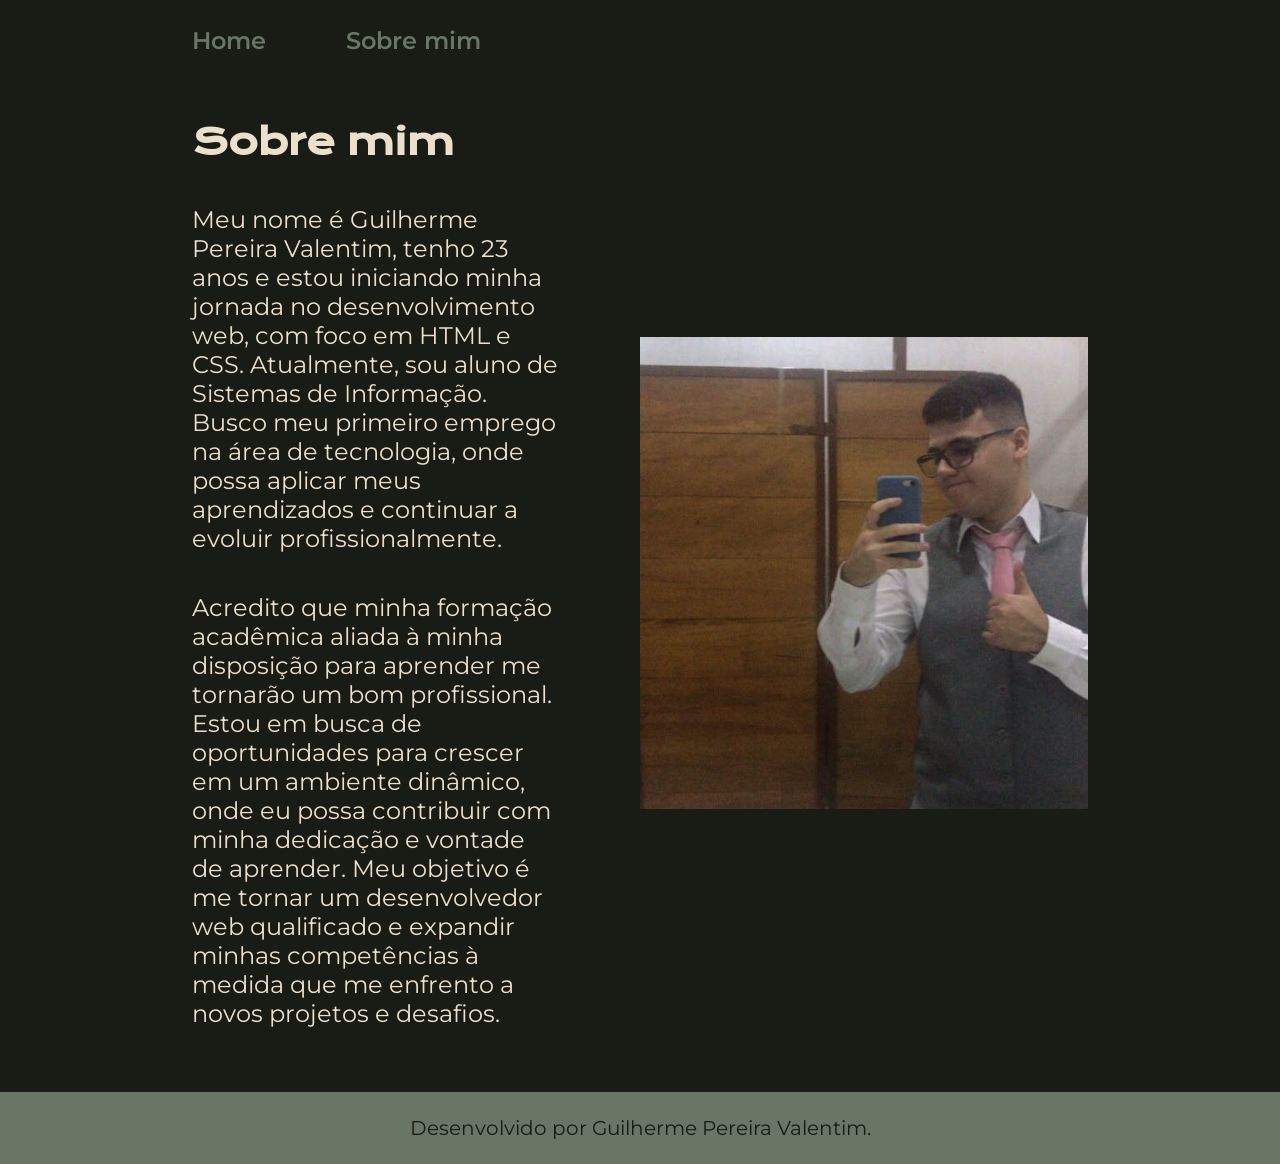
==== about.html @ fc21dad8 "first commit" ====
<!DOCTYPE html>
<html lang="pt-br">
<head>
    <meta charset="UTF-8">
    <meta name="viewport" content="width=device-width, initial-scale=1.0">
    <title>Sobre mim</title>
    <link rel="stylesheet" href="./styles/style.css">
</head>
<body>
    <header class="cabecalho">
        <nav class="cabecalho__menu">
            <a class="cabecalho__menu__link" href="index.html">Home</a>
            <a class="cabecalho__menu__link" href="about.html">Sobre mim</a>
        </nav>
    </header>
    <main class="apresentacao">
        <section class="apresentacao__conteudo">
            <h1 class="apresentacao__conteudo__titulo">Sobre mim</h1>
            <p class="apresentacao__conteudo__texto">Meu nome é Guilherme Pereira Valentim, tenho 23 anos e estou iniciando minha jornada no desenvolvimento web, com foco em HTML e CSS. Atualmente, sou aluno de Sistemas de Informação. Busco meu primeiro emprego na área de tecnologia, onde possa aplicar meus aprendizados e continuar a evoluir profissionalmente.</p>
            <p class="apresentacao__conteudo__texto">Acredito que minha formação acadêmica aliada à minha disposição para aprender me tornarão um bom profissional. Estou em busca de oportunidades para crescer em um ambiente dinâmico, onde eu possa contribuir com minha dedicação e vontade de aprender. Meu objetivo é me tornar um desenvolvedor web qualificado e expandir minhas competências à medida que me enfrento a novos projetos e desafios.</p>
        </section>
        <img class="apresentacao__imagem" src="./assets/eu.jpeg" alt="foto minha">
    </main>
    <footer class="rodape">
        <p>Desenvolvido por Guilherme Pereira Valentim.</p>
    </footer>
</body>
</html>
---- styles/style.css ----
@import url('https://fonts.googleapis.com/css2?family=Krona+One&family=Montserrat:ital,wght@0,600;1,600&display=swap');

:root {
    --cor-primaria: #181C14; 
    --cor-secundaria: #ECDFCC;
    --cor-terciaria: #697565;
    --cor-hover: #3C3D37;

    --fonte-principal: 'Krona One', sans-serif;
    --fonte-secundaria: 'Montserrat' , sans-serif;
}

* {
    margin: 0;
    padding: 0;;
}

body {
    /* height: 100vh; */
    box-sizing: border-box;
    background-color: var(--cor-primaria);
    color: var(--cor-secundaria);
}

.cabecalho {
    padding: 2% 0% 0% 15%;
    
}

.cabecalho__menu {
    display: flex;
    gap: 80px;

}

.cabecalho__menu__link {
    font-family: var(--fonte-secundaria);
    font-weight: 600;
    font-size: 1.5rem;
    color: var(--cor-terciaria);
    text-decoration: none;
}

.apresentacao {
    padding: 5% 15%;
    display: flex;
    align-items: center;
    justify-content: space-between;
    gap: 82px;
}

.apresentacao__conteudo {
    width: 50%;
    display: flex;
    flex-direction: column;
    gap: 40px;
}

.apresentacao__conteudo__titulo {
    font-size: 2.25rem;
    font-family: var(--fonte-principal);
}

.titulo-destaque {
    color: var(--cor-terciaria);
}

.apresentacao__conteudo__texto {
    font-size: 1.5rem;
    font-family: var(--fonte-secundaria);
}

.apresentacao__links {
    display: flex;
    flex-direction: column;
    justify-content: space-between;
    align-items: center;
    gap: 32px;
}

.apresentacao__links_subtitulo {
    font-family: var(--fonte-principal);
    font-weight: 400;
    font-size: 1.5rem;
}

.apresentacao__links__navegacao {
    display: flex;
    justify-content: center;
    gap: 16px;
    border: 2px solid var(--cor-terciaria);
    width: 50%;
    text-align: center;
    border-radius: 8px;
    font-size: 1.5rem;
    font-weight: 600;
    padding: 21.5px 0px;
    text-decoration: none;
    color: var(--cor-secundaria);
    font-family: var(--fonte-secundaria);

}

.apresentacao__links__link:hover {
    background: var(--cor-hover);
}

.apresentacao__imagem {
    width: 50%;
}

.rodape {
    padding: 24px;
    color: var(--cor-primaria);
    background-color: var(--cor-terciaria);
    text-align: center;
    font-family: var(--fonte-secundaria);
    font-size: 1.25rem;
    font-weight: 400;

}

@media (max-width: 1200px) {

    .cabecalho {
        padding: 10%;
    }

    .cabecalho__menu{
        justify-content: center;
    }

    .apresentacao {
        flex-direction: column-reverse;
        padding: 5%;
    }

    .apresentacao__conteudo{
        width: auto;
    }
}
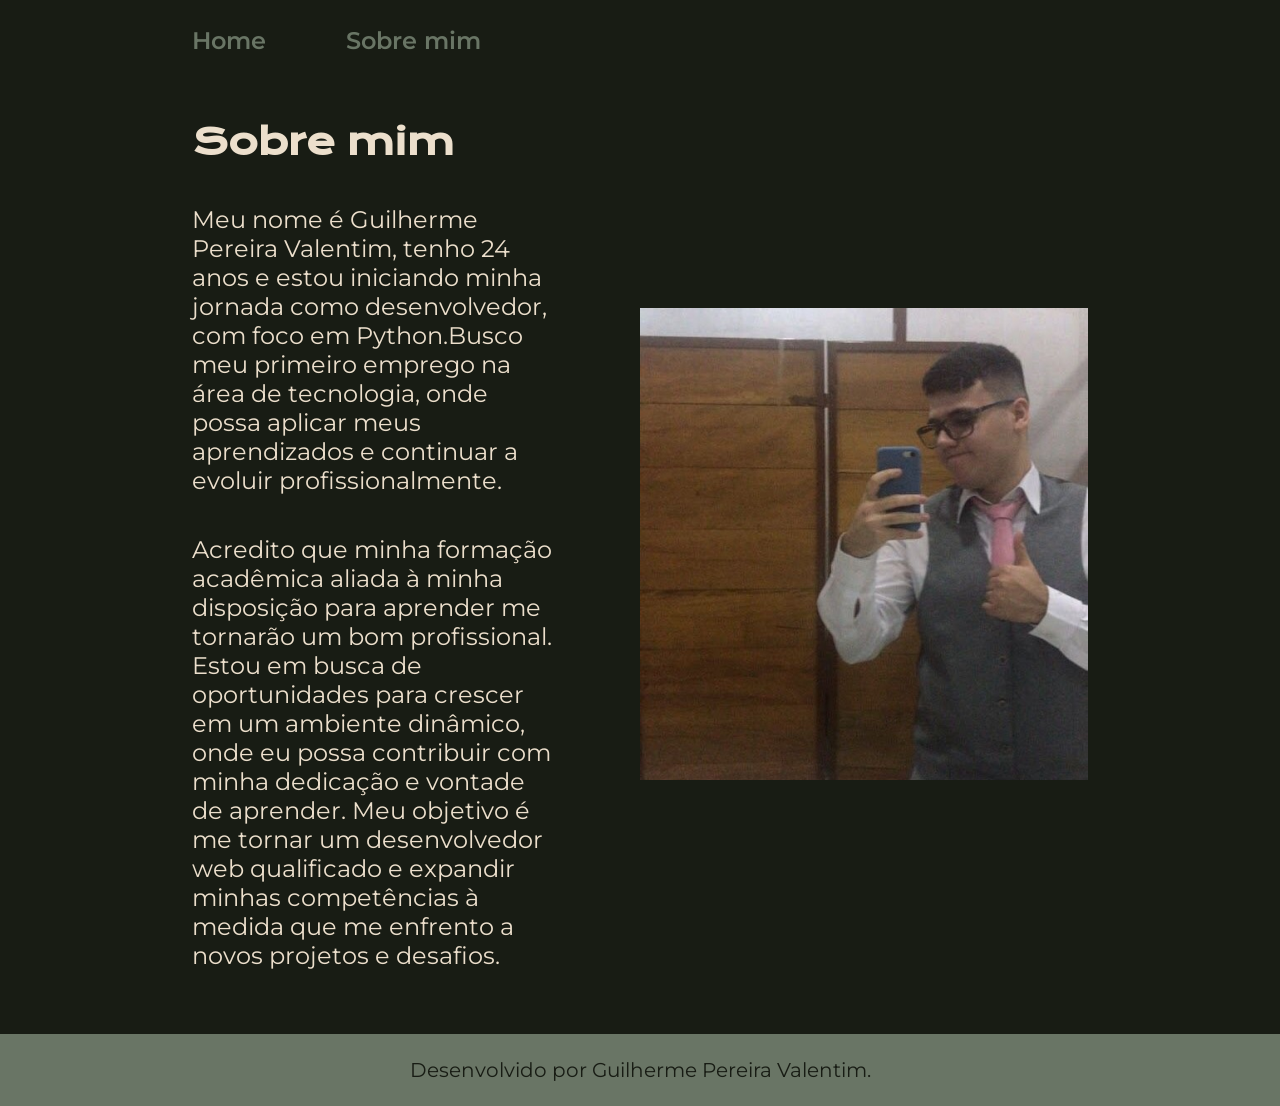
==== commit 189ae32e: "alterando informações" ====
--- a/about.html
+++ b/about.html
@@ -16,7 +16,7 @@
     <main class="apresentacao">
         <section class="apresentacao__conteudo">
             <h1 class="apresentacao__conteudo__titulo">Sobre mim</h1>
-            <p class="apresentacao__conteudo__texto">Meu nome é Guilherme Pereira Valentim, tenho 23 anos e estou iniciando minha jornada no desenvolvimento web, com foco em HTML e CSS. Atualmente, sou aluno de Sistemas de Informação. Busco meu primeiro emprego na área de tecnologia, onde possa aplicar meus aprendizados e continuar a evoluir profissionalmente.</p>
+            <p class="apresentacao__conteudo__texto">Meu nome é Guilherme Pereira Valentim, tenho 24 anos e estou iniciando minha jornada como desenvolvedor, com foco em Python.Busco meu primeiro emprego na área de tecnologia, onde possa aplicar meus aprendizados e continuar a evoluir profissionalmente.</p>
             <p class="apresentacao__conteudo__texto">Acredito que minha formação acadêmica aliada à minha disposição para aprender me tornarão um bom profissional. Estou em busca de oportunidades para crescer em um ambiente dinâmico, onde eu possa contribuir com minha dedicação e vontade de aprender. Meu objetivo é me tornar um desenvolvedor web qualificado e expandir minhas competências à medida que me enfrento a novos projetos e desafios.</p>
         </section>
         <img class="apresentacao__imagem" src="./assets/eu.jpeg" alt="foto minha">
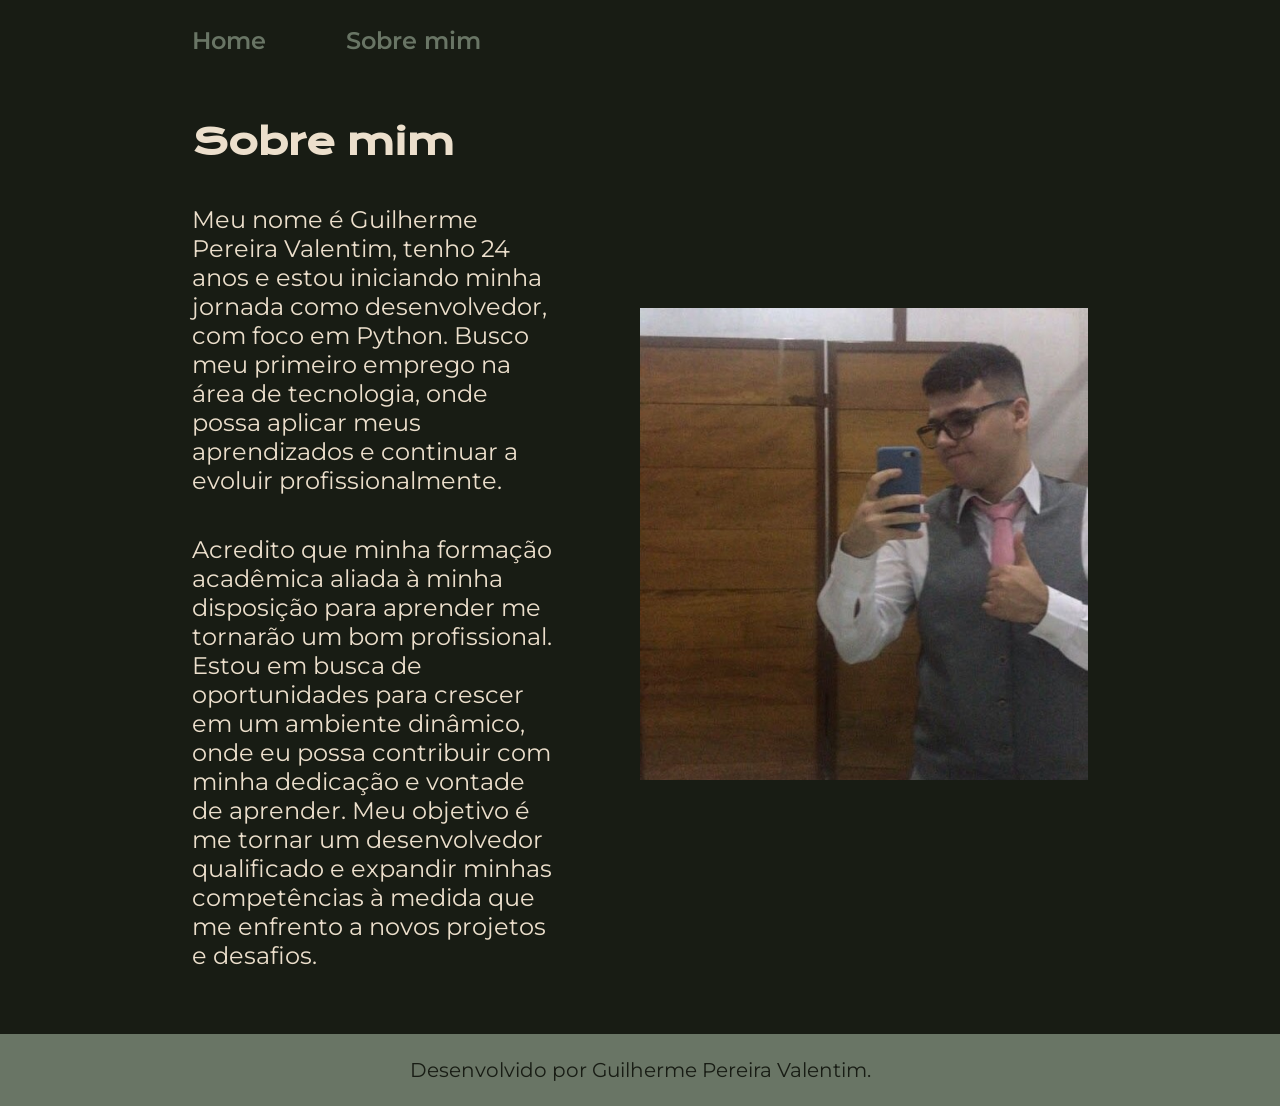
==== commit 080b0bf2: "alterando texto pagina principal" ====
--- a/about.html
+++ b/about.html
@@ -16,8 +16,8 @@
     <main class="apresentacao">
         <section class="apresentacao__conteudo">
             <h1 class="apresentacao__conteudo__titulo">Sobre mim</h1>
-            <p class="apresentacao__conteudo__texto">Meu nome é Guilherme Pereira Valentim, tenho 24 anos e estou iniciando minha jornada como desenvolvedor, com foco em Python.Busco meu primeiro emprego na área de tecnologia, onde possa aplicar meus aprendizados e continuar a evoluir profissionalmente.</p>
-            <p class="apresentacao__conteudo__texto">Acredito que minha formação acadêmica aliada à minha disposição para aprender me tornarão um bom profissional. Estou em busca de oportunidades para crescer em um ambiente dinâmico, onde eu possa contribuir com minha dedicação e vontade de aprender. Meu objetivo é me tornar um desenvolvedor web qualificado e expandir minhas competências à medida que me enfrento a novos projetos e desafios.</p>
+            <p class="apresentacao__conteudo__texto">Meu nome é Guilherme Pereira Valentim, tenho 24 anos e estou iniciando minha jornada como desenvolvedor, com foco em Python. Busco meu primeiro emprego na área de tecnologia, onde possa aplicar meus aprendizados e continuar a evoluir profissionalmente.</p>
+            <p class="apresentacao__conteudo__texto">Acredito que minha formação acadêmica aliada à minha disposição para aprender me tornarão um bom profissional. Estou em busca de oportunidades para crescer em um ambiente dinâmico, onde eu possa contribuir com minha dedicação e vontade de aprender. Meu objetivo é me tornar um desenvolvedor qualificado e expandir minhas competências à medida que me enfrento a novos projetos e desafios.</p>
         </section>
         <img class="apresentacao__imagem" src="./assets/eu.jpeg" alt="foto minha">
     </main>
